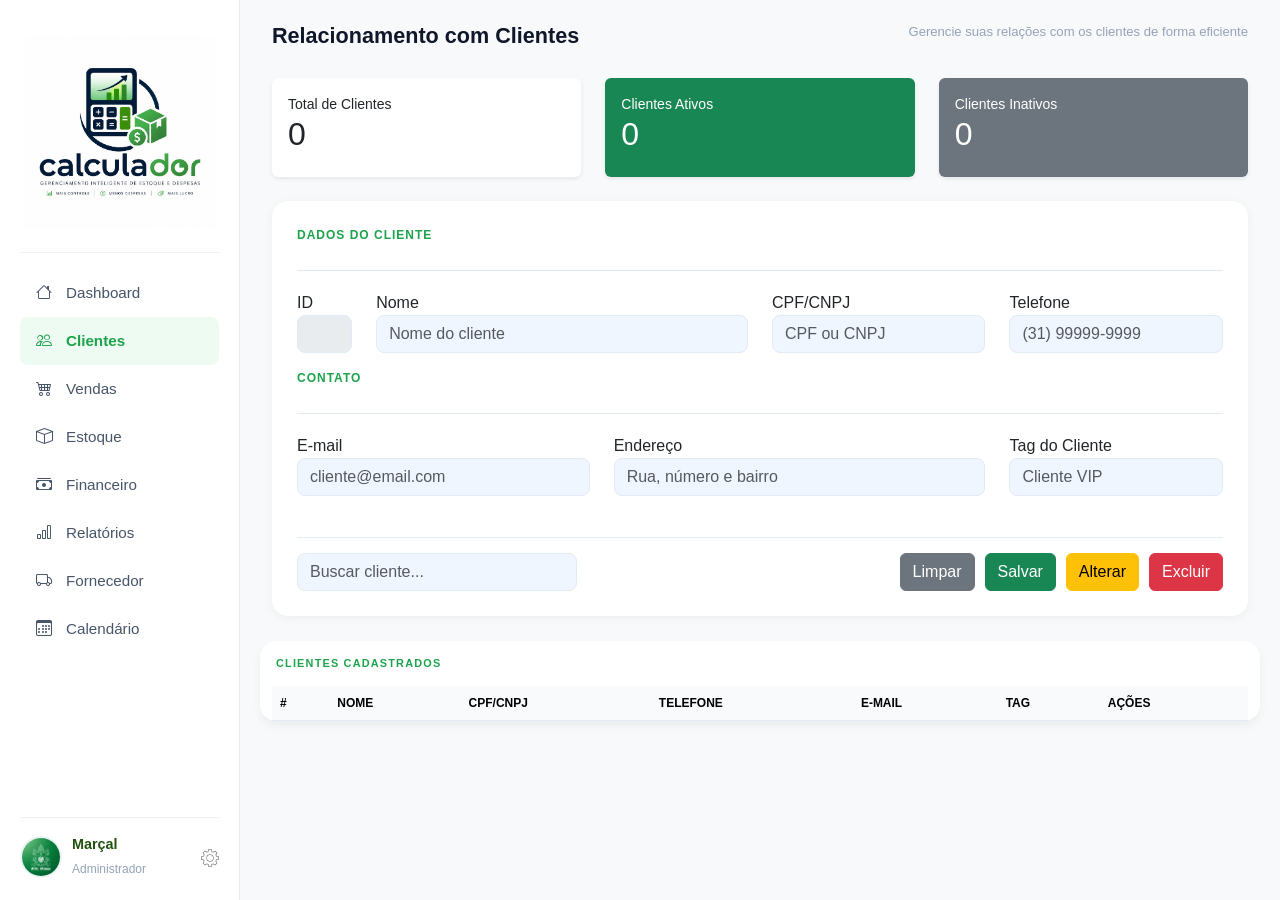
==== codigo/public/modulos/clientes/index.html @ 96897ca1 "feat: cria interface de gerenciamento de clientes" ====
<!DOCTYPE html>
<html lang="pt-BR">
<head>
    <meta charset="UTF-8">
    <meta name="viewport" content="width=device-width, initial-scale=1.0">
    <title>CalculaDOR - Clientes</title>

    <link href="https://cdn.jsdelivr.net/npm/bootstrap@5.3.3/dist/css/bootstrap.min.css" rel="stylesheet">
    <link rel="stylesheet" href="https://cdn.jsdelivr.net/npm/bootstrap-icons@1.11.3/font/bootstrap-icons.min.css">
    <link rel="stylesheet" href="../../assets/css/style_menu.css">
    <link rel="stylesheet" href="style.css">
</head>

<body>

<main class="conteudo">

    <nav class="menu-lateral">
        <div class="logo">
            <img src="../../assets/images/logo.png" alt="logo calculaDOR">
        </div>

        <div class="opcoes">
            <ul>
                <a href="../home/home.html"><li><i class="bi bi-house"></i> Dashboard</li></a>
                <a href="../clientes/index.html"><li  class="ativo"><i class="bi bi-people"></i> Clientes</li></a>
                <a href="#"><li><i class="bi bi-cart4"></i> Vendas</li></a>
                <a href="../Lucas-sprint2/index.html"><li><i class="bi bi-box"></i> Estoque</li></a>
                <a href="../gustavo-sprint2/index.html"><li><i class="bi bi-cash-stack"></i> Financeiro</li></a>
                <a href="#"><li><i class="bi bi-bar-chart"></i> Relatórios</li></a>
                <a href="../Lucas/index.html"><li><i class="bi bi-truck"></i> Fornecedor</li></a>
                <a href="../Matheus-sprint2/calendario.html"><li><i class="bi bi-calendar3"></i> Calendário</li></a>
            </ul>
        </div>

        <div class="menu-baixo">
            <div class="perfil">
                <img src="../../assets/images/perfil.png" alt="foto de perfil">
                <div class="perfil-txt">
                    <p>Marçal</p>
                    <span>Administrador</span>
                </div>
            </div>

            <div class="config">
                <img id="config" src="../../assets/images/config.png" alt="configurações">
            </div>
        </div>
    </nav>

    <div class="clientes-home">
        <div class="menu-cima">
            <h1>Relacionamento com Clientes</h1>
            <p>Gerencie suas relações com os clientes de forma eficiente</p>
        </div>

        <div id="msg"></div>

        <section class="clientes">
            <div class="row mb-4">
                <div class="col-md-4">
                    <div class="card border-0 shadow-sm p-3">
                        <small>Total de Clientes</small>
                        <h2 id="total-clientes">0</h2>
                    </div>
                </div>

                <div class="col-md-4">
                    <div class="card border-0 shadow-sm bg-success text-white p-3">
                        <small>Clientes Ativos</small>
                        <h2 id="total-ativos">0</h2>
                    </div>
                </div>

                <div class="col-md-4">
                    <div class="card border-0 shadow-sm bg-secondary text-white p-3">
                        <small>Clientes Inativos</small>
                        <h2 id="total-inativos">0</h2>
                    </div>
                </div>
            </div>

            <form class="cadastrar-cliente">
                <div class="titulo">
                    <p>DADOS DO CLIENTE</p>
                </div>

                <div class="row">
                    <div class="col-md-1 mb-3">
                        <label>ID</label>
                        <input type="text" class="form-control" disabled>
                    </div>

                    <div class="col-md-5 mb-3">
                        <label>Nome</label>
                        <input type="text" class="form-control" placeholder="Nome do cliente">
                    </div>

                    <div class="col-md-3 mb-3">
                        <label>CPF/CNPJ</label>
                        <input type="text" class="form-control" placeholder="CPF ou CNPJ">
                    </div>

                    <div class="col-md-3 mb-3">
                        <label>Telefone</label>
                        <input type="text" class="form-control" placeholder="(31) 99999-9999">
                    </div>
                </div>

                <div class="titulo">
                    <p>CONTATO</p>
                </div>

                <div class="row">
                    <div class="col-md-4 mb-3">
                        <label>E-mail</label>
                        <input type="email" class="form-control" placeholder="cliente@email.com">
                    </div>

                    <div class="col-md-5 mb-3">
                        <label>Endereço</label>
                        <input type="text" class="form-control" placeholder="Rua, número e bairro">
                    </div>

                    <div class="col-md-3 mb-3">
                        <label>Tag do Cliente</label>
                        <input type="text" class="form-control" placeholder="Cliente VIP">
                    </div>
                </div>

                <div class="acoes">
                    <div class="acoes-esquerda">
                        <input type="text" class="form-control" placeholder="Buscar cliente..." style="width:280px;">
                    </div>

                    <div class="acoes-direita">
                        <button type="button" class="btn btn-secondary" id="btnClear">Limpar</button>
                        <button type="button" class="btn btn-success" id="btnInsert">Salvar</button>
                        <button type="button" class="btn btn-warning" id="btnUpdate">Alterar</button>
                        <button type="button" class="btn btn-danger" id="btnDelete">Excluir</button>
                    </div>
                </div>
            </form>

            <div class="tabela">
                <div class="row tabela-fundo">
                    <h1>Clientes Cadastrados</h1>
                    <div class="col-sm-12">
                        <table class="table table-striped" id="grid-contatos">
                            <thead>
                                <tr>
                                    <th>#</th>
                                    <th>Nome</th>
                                    <th>CPF/CNPJ</th>
                                    <th>Telefone</th>
                                    <th>E-mail</th>
                                    <th>Tag</th>
                                    <th>Ações</th>
                                </tr>
                            </thead>
                            <tbody id="table-clientes"></tbody>
                        </table>
                    </div>
                </div>
            </div>
        </section>
    </div>
</main>

</body>
</html>
---- codigo/public/assets/css/style_menu.css ----
/* MENU LATERAL */

.menu-lateral{
    display:flex;
    flex-direction:column;
    width:15rem;
    background:#ffffff;
    border-right:1px solid #e8edf3;
    padding:20px;
}

.logo{
    display:flex;
    justify-content:center;
    align-items:center;
    padding:1rem 0 1.5rem;
    margin-bottom:1rem;
    border-bottom:1px solid #edf2f7;
}

.logo img{
    width:12rem;
    height: auto;
}

.opcoes ul{
    list-style:none;
    padding:0;
    margin:0;
}

.opcoes a{
    text-decoration:none;
}

.opcoes li{
    display:flex;
    align-items:center;
    gap:12px;
    padding:12px 16px;
    border-radius:8px;
    color:#475569;
    font-size:.95rem;
    font-weight:500;
    transition:.2s;
}

.opcoes li i{
    font-size:1rem;
    width:18px;
}

.opcoes li:hover{
    background:#f4f8fc;
    color:#000000;
}

.opcoes li.ativo{
    background:#eefbf3;
    color:#1ca34b;
    font-weight:600;
}

/* ── MENU BAIXO ── */

.menu-baixo{
    display:flex;
    justify-content:space-between;
    align-items:center;
    margin-top:auto;
    border-top:1px solid #edf2f7;
    padding-top:1rem;
}

.perfil{
    display:flex;
    align-items:center;
    gap:10px;
}

.perfil img{
    width:42px;
    height:42px;
    border-radius:50%;
    border: 2px solid #edf2f7;
    object-fit:cover;
}

.perfil p{
    margin:0;
    font-size:.9rem;
    font-weight:600;
    color:#22520f;
}

.perfil span{
    font-size:.75rem;
    color:#94a3b8;
}

#config{
    width:18px;
    opacity:.5;
    cursor:pointer;
    transition:.2s;
}

#config:hover{
    opacity:1;
}
---- codigo/public/modulos/clientes/style.css ----
* {
    margin: 0;
    padding: 0;
    box-sizing: border-box;
    font-family: 'Segoe UI', sans-serif;
}

/* LAYOUT */

.conteudo {
    height: 100vh;
    display: grid;
    grid-template-columns: 1fr 7fr;
}

/* ÁREA PRINCIPAL */

.clientes-home {
    background: #f8f9fb;
    display: flex;
    flex-direction: column;
}

/* MENU SUPERIOR */

.menu-cima {
    display: flex;
    align-items: center;
    justify-content: space-between;
    padding: 22px 32px 0;
    gap: 16px;
}

.menu-cima h1 {
    font-size: 1.35rem;
    font-weight: 700;
    color: #0f172a;
}

.menu-cima p {
    font-size: 0.82rem;
    color: #94a3b8;
}

/* CONTEÚDO */

.clientes {
    padding: 20px 32px;
}

.resumo-card small {
    color: #64748b;
    font-size: 0.8rem;
    font-weight: 600;
}

/* FORMULÁRIO */

.cadastrar-cliente{
    background:white;
    border-radius:16px;
    padding:25px;
    box-shadow:0 2px 10px rgba(0,0,0,.05);
    margin-bottom:25px;
}

.titulo{
    border-bottom:1px solid #e2e8f0;
    margin-bottom:20px;
    padding-bottom:10px;
}

.titulo p{
    color:#1ca34b;
    font-size:.75rem;
    font-weight:700;
    letter-spacing:1px;
}

/* LABELS */

.form-label{
    font-size:.85rem;
    font-weight:600;
    color:#475569;
}

/* INPUTS */

.form-control{
    width: 100%;
    border: 1.5px solid #e2eaf5;
    border-radius: 8px;
    background: #f0f6ff;
    outline: none;
}

/* AÇÕES */

.acoes {
    display: flex;
    justify-content: space-between;
    align-items: center;
    margin-top: 25px;
    padding-top: 15px;
    border-top: 1px solid #e2eaf5;
}

.acoes-direita {
    display: flex;
    align-items: center;
    gap: 10px;
}

.acoes .btn:hover {
    transform: scale(1.05);
}

/* TABELA */

.tabela {
    margin-bottom: 1rem;
}

.tabela-fundo {
    background: white;
    border-radius: 16px;
    box-shadow:0 5px 10px rgba(0,0,0,.05);
}

.tabela h1 {
    font-size: 0.68rem;
    font-weight: 700;
    letter-spacing: 1.2px;
    text-transform: uppercase;
    color: #1ca34b;
    padding: 1rem;
    margin: 0;
}

.table {
    margin-bottom: 0;
}

.table thead th {
    background: #f8fafc;
    color: #000000;
    font-size: 0.75rem;
    text-transform: uppercase;
    border-bottom: 1px solid #e2eaf5;
}

.table tbody td {
    vertical-align: middle;
}
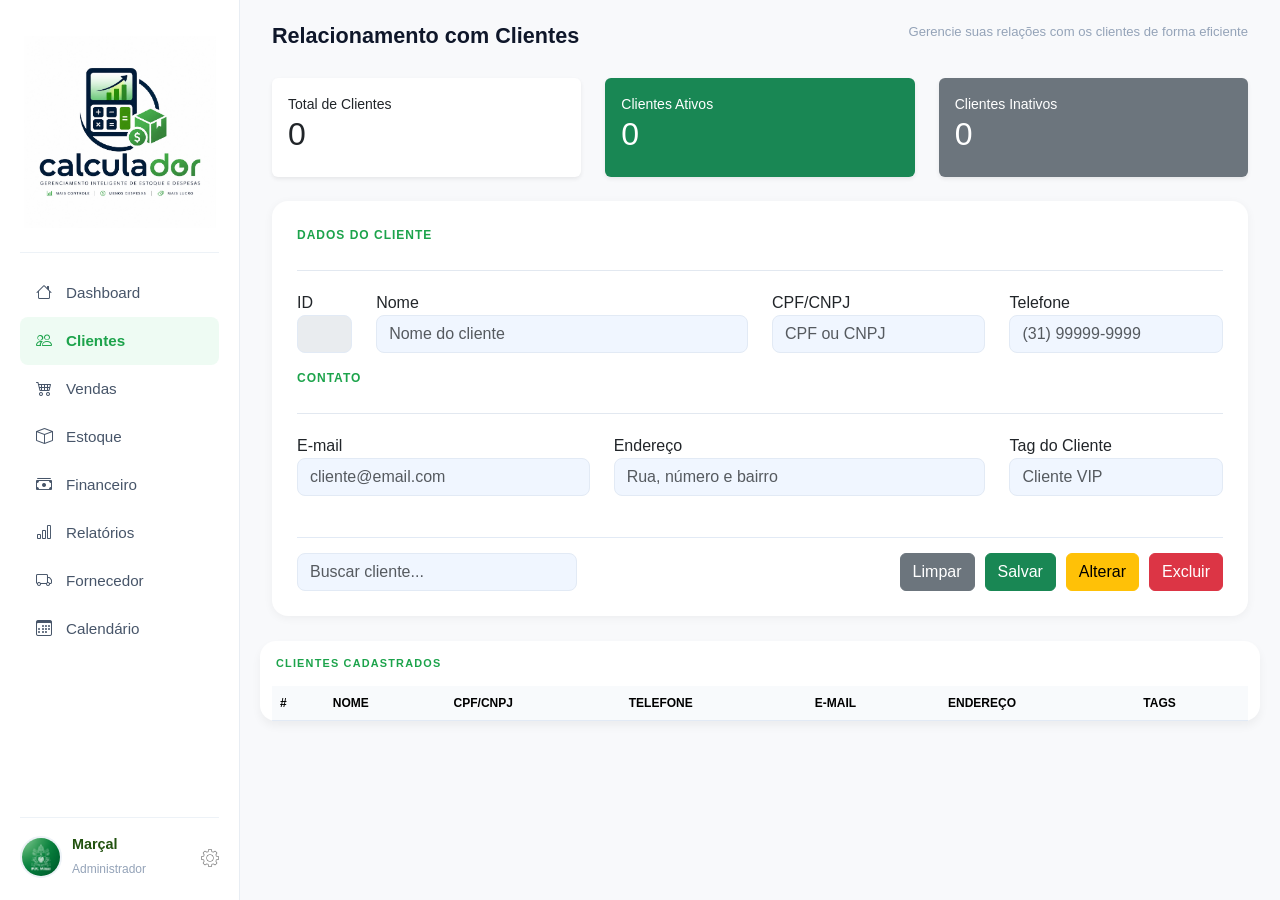
==== commit 64bd174b: "feat: carrega tabela clientes" ====
--- a/codigo/public/modulos/clientes/index.html
+++ b/codigo/public/modulos/clientes/index.html
@@ -9,6 +9,7 @@
     <link rel="stylesheet" href="https://cdn.jsdelivr.net/npm/bootstrap-icons@1.11.3/font/bootstrap-icons.min.css">
     <link rel="stylesheet" href="../../assets/css/style_menu.css">
     <link rel="stylesheet" href="style.css">
+    <script defer src="app.js"></script>
 </head>
 
 <body>
@@ -93,17 +94,17 @@
 
                     <div class="col-md-5 mb-3">
                         <label>Nome</label>
-                        <input type="text" class="form-control" placeholder="Nome do cliente">
+                        <input type="text" class="form-control" placeholder="Nome do cliente" id="nome">
                     </div>
 
                     <div class="col-md-3 mb-3">
                         <label>CPF/CNPJ</label>
-                        <input type="text" class="form-control" placeholder="CPF ou CNPJ">
+                        <input type="text" class="form-control" placeholder="CPF ou CNPJ" id="cpf">
                     </div>
 
                     <div class="col-md-3 mb-3">
                         <label>Telefone</label>
-                        <input type="text" class="form-control" placeholder="(31) 99999-9999">
+                        <input type="text" class="form-control" placeholder="(31) 99999-9999" id="telefone">
                     </div>
                 </div>
 
@@ -114,17 +115,17 @@
                 <div class="row">
                     <div class="col-md-4 mb-3">
                         <label>E-mail</label>
-                        <input type="email" class="form-control" placeholder="cliente@email.com">
+                        <input type="email" class="form-control" placeholder="cliente@email.com" id="email">
                     </div>
 
                     <div class="col-md-5 mb-3">
                         <label>Endereço</label>
-                        <input type="text" class="form-control" placeholder="Rua, número e bairro">
+                        <input type="text" class="form-control" placeholder="Rua, número e bairro" id="endereco">
                     </div>
 
                     <div class="col-md-3 mb-3">
                         <label>Tag do Cliente</label>
-                        <input type="text" class="form-control" placeholder="Cliente VIP">
+                        <input type="text" class="form-control" placeholder="Cliente VIP" id="tag">
                     </div>
                 </div>
 
@@ -134,8 +135,8 @@
                     </div>
 
                     <div class="acoes-direita">
-                        <button type="button" class="btn btn-secondary" id="btnClear">Limpar</button>
-                        <button type="button" class="btn btn-success" id="btnInsert">Salvar</button>
+                        <button type="button" class="btn btn-secondary" id="btnClear" onclick="limparInputs()">Limpar</button>
+                        <button type="button" class="btn btn-success" id="btnInsert" onclick="cadastrarCliente()">Salvar</button>
                         <button type="button" class="btn btn-warning" id="btnUpdate">Alterar</button>
                         <button type="button" class="btn btn-danger" id="btnDelete">Excluir</button>
                     </div>
@@ -154,8 +155,8 @@
                                     <th>CPF/CNPJ</th>
                                     <th>Telefone</th>
                                     <th>E-mail</th>
-                                    <th>Tag</th>
-                                    <th>Ações</th>
+                                    <th>Endereço</th>
+                                    <th>Tags</th>
                                 </tr>
                             </thead>
                             <tbody id="table-clientes"></tbody>
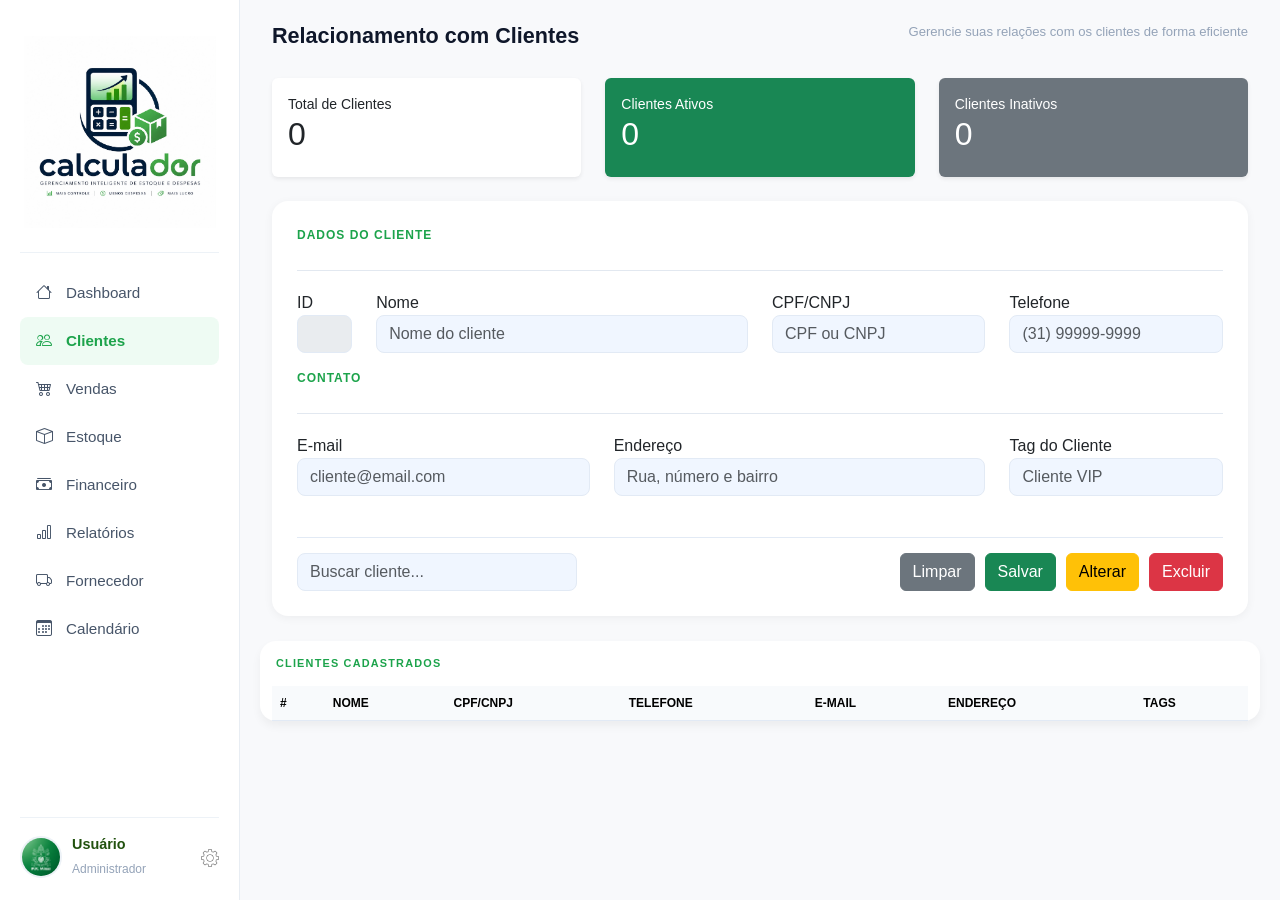
==== commit ab8d49c5: "feat: nome de usuario no menu lateral" ====
--- a/codigo/public/modulos/clientes/index.html
+++ b/codigo/public/modulos/clientes/index.html
@@ -10,6 +10,7 @@
     <link rel="stylesheet" href="../../assets/css/style_menu.css">
     <link rel="stylesheet" href="style.css">
     <script defer src="app.js"></script>
+    <script defer src="../../assets/js/menu.js"></script>
 </head>
 
 <body>
@@ -28,7 +29,7 @@
                 <a href="#"><li><i class="bi bi-cart4"></i> Vendas</li></a>
                 <a href="../Lucas-sprint2/index.html"><li><i class="bi bi-box"></i> Estoque</li></a>
                 <a href="../gustavo-sprint2/index.html"><li><i class="bi bi-cash-stack"></i> Financeiro</li></a>
-                <a href="#"><li><i class="bi bi-bar-chart"></i> Relatórios</li></a>
+                <a href="../relatorio/relatorio.html"><li><i class="bi bi-bar-chart"></i> Relatórios</li></a>
                 <a href="../Lucas/index.html"><li><i class="bi bi-truck"></i> Fornecedor</li></a>
                 <a href="../Matheus-sprint2/calendario.html"><li><i class="bi bi-calendar3"></i> Calendário</li></a>
             </ul>
@@ -38,7 +39,7 @@
             <div class="perfil">
                 <img src="../../assets/images/perfil.png" alt="foto de perfil">
                 <div class="perfil-txt">
-                    <p>Marçal</p>
+                    <p id="nome-usuario">Usuário</p>
                     <span>Administrador</span>
                 </div>
             </div>
@@ -138,7 +139,7 @@
                         <button type="button" class="btn btn-secondary" id="btnClear" onclick="limparInputs()">Limpar</button>
                         <button type="button" class="btn btn-success" id="btnInsert" onclick="cadastrarCliente()">Salvar</button>
                         <button type="button" class="btn btn-warning" id="btnUpdate">Alterar</button>
-                        <button type="button" class="btn btn-danger" id="btnDelete">Excluir</button>
+                        <button type="button" class="btn btn-danger" id="btnDelete" onclick="excluirCliente()">Excluir</button>
                     </div>
                 </div>
             </form>
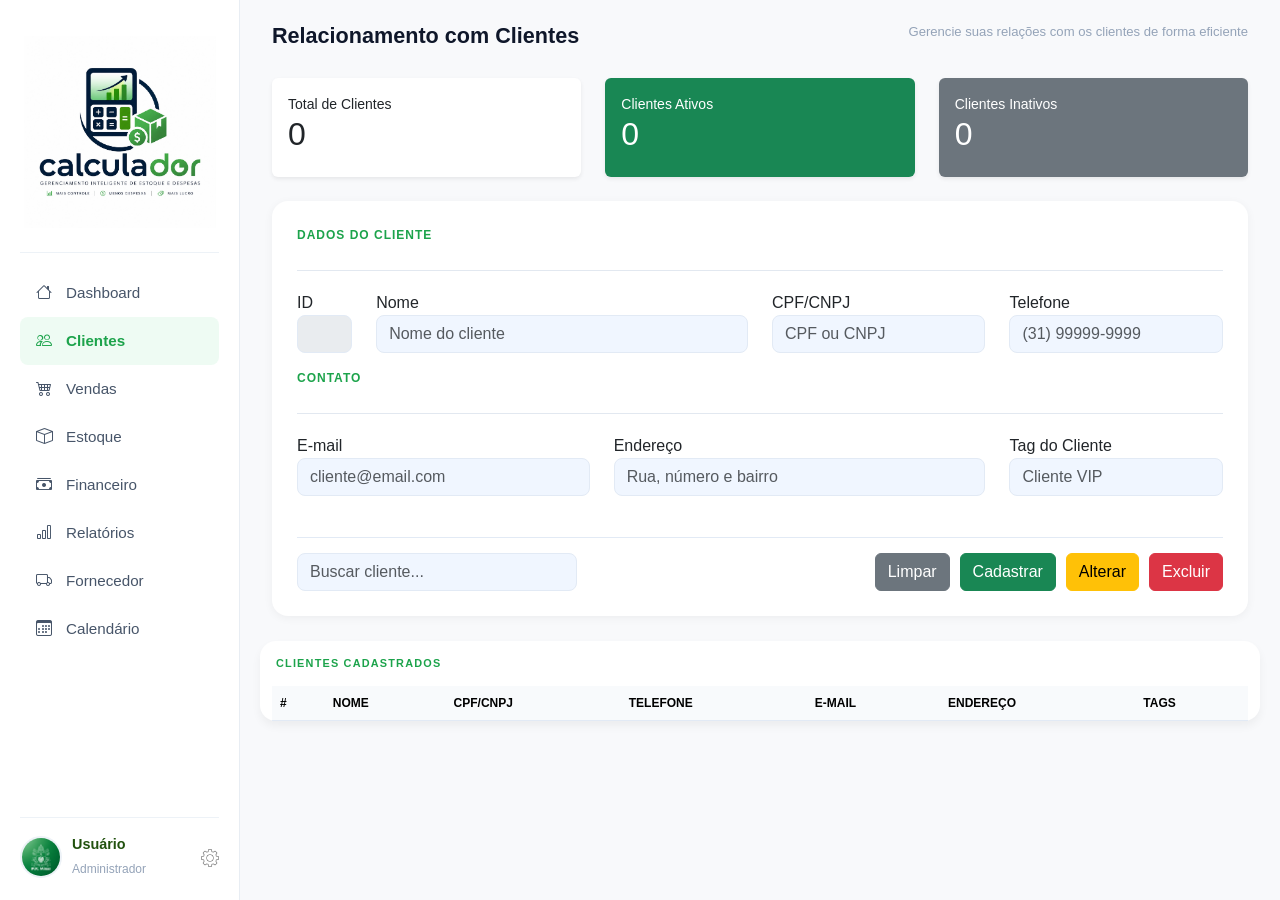
==== commit 75cb9d47: "feat: editar informaçoes cliente" ====
--- a/codigo/public/modulos/clientes/index.html
+++ b/codigo/public/modulos/clientes/index.html
@@ -26,7 +26,7 @@
             <ul>
                 <a href="../home/home.html"><li><i class="bi bi-house"></i> Dashboard</li></a>
                 <a href="../clientes/index.html"><li  class="ativo"><i class="bi bi-people"></i> Clientes</li></a>
-                <a href="#"><li><i class="bi bi-cart4"></i> Vendas</li></a>
+                <a href="../vendas/vendas.html"><li><i class="bi bi-cart4"></i> Vendas</li></a>
                 <a href="../Lucas-sprint2/index.html"><li><i class="bi bi-box"></i> Estoque</li></a>
                 <a href="../gustavo-sprint2/index.html"><li><i class="bi bi-cash-stack"></i> Financeiro</li></a>
                 <a href="../relatorio/relatorio.html"><li><i class="bi bi-bar-chart"></i> Relatórios</li></a>
@@ -137,7 +137,7 @@
 
                     <div class="acoes-direita">
                         <button type="button" class="btn btn-secondary" id="btnClear" onclick="limparInputs()">Limpar</button>
-                        <button type="button" class="btn btn-success" id="btnInsert" onclick="cadastrarCliente()">Salvar</button>
+                        <button type="button" class="btn btn-success" id="btnInsert" onclick="cadastrarCliente()">Cadastrar</button>
                         <button type="button" class="btn btn-warning" id="btnUpdate">Alterar</button>
                         <button type="button" class="btn btn-danger" id="btnDelete" onclick="excluirCliente()">Excluir</button>
                     </div>
